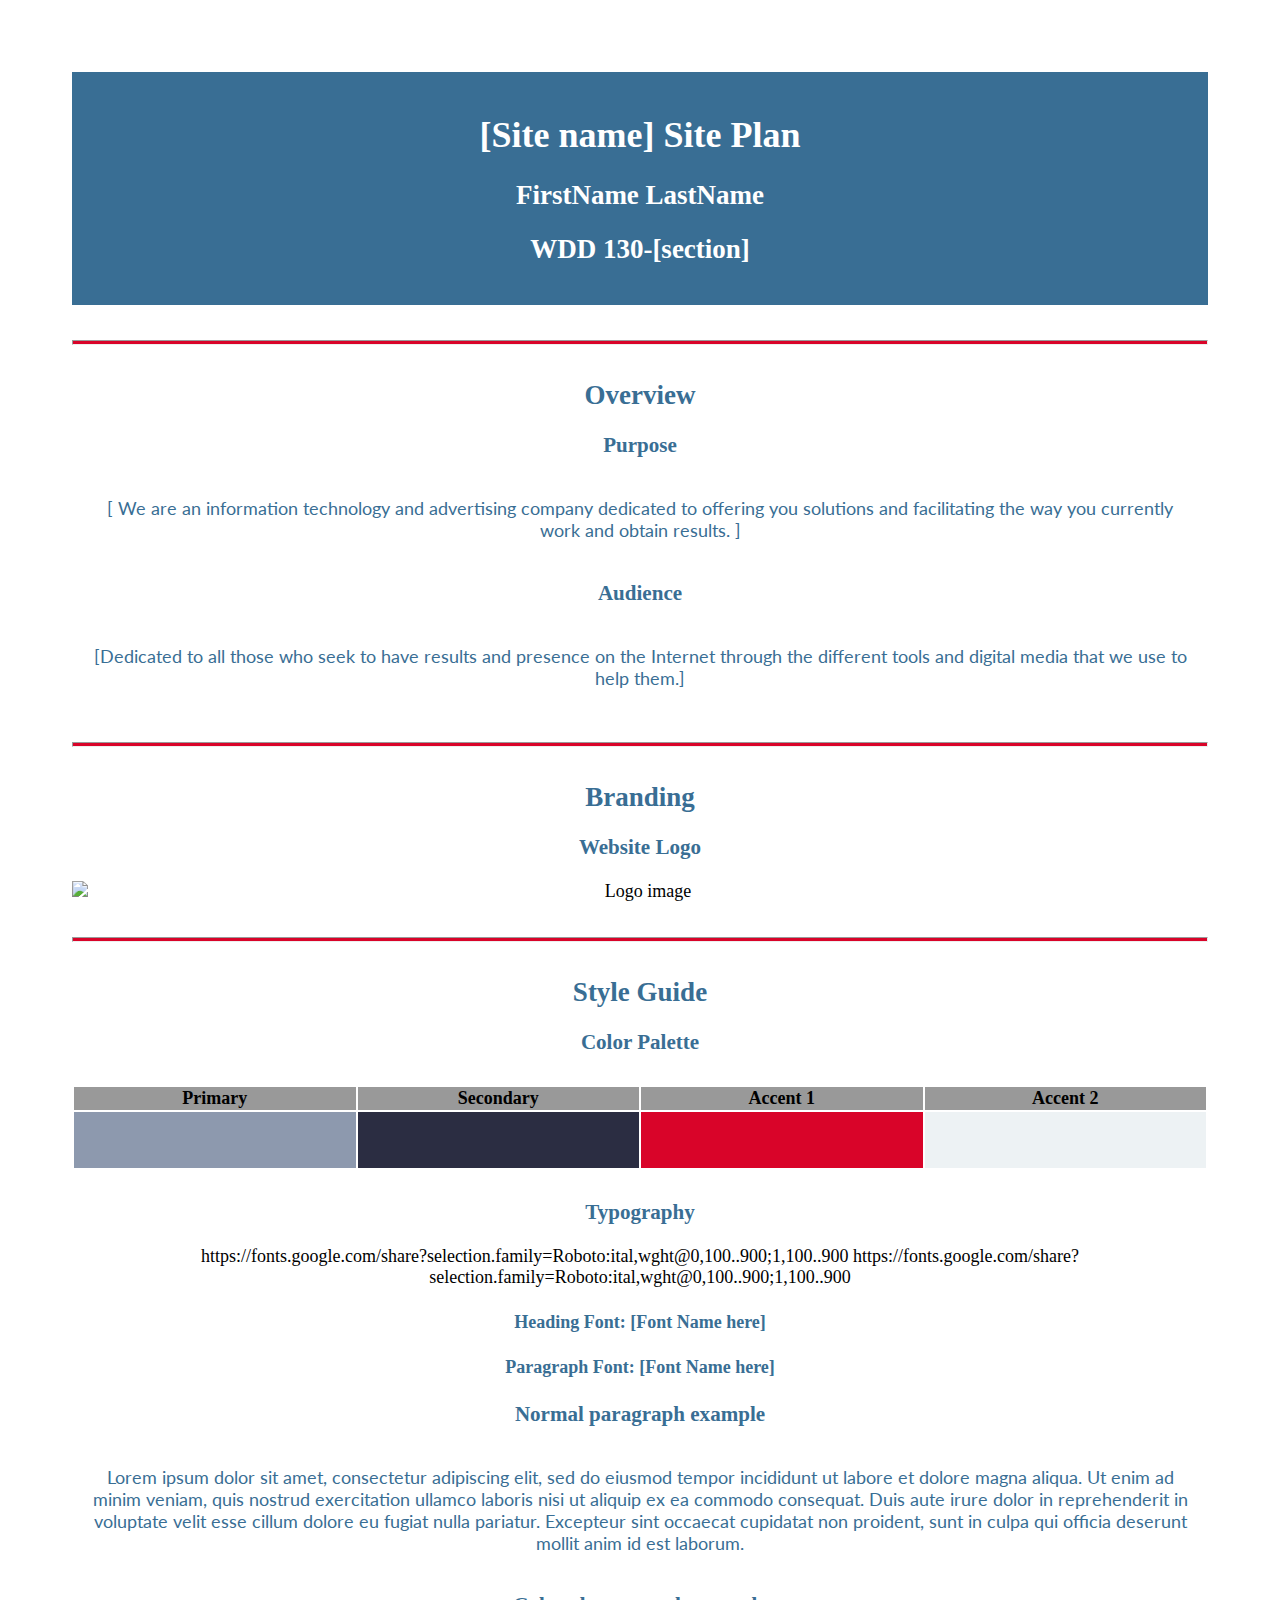
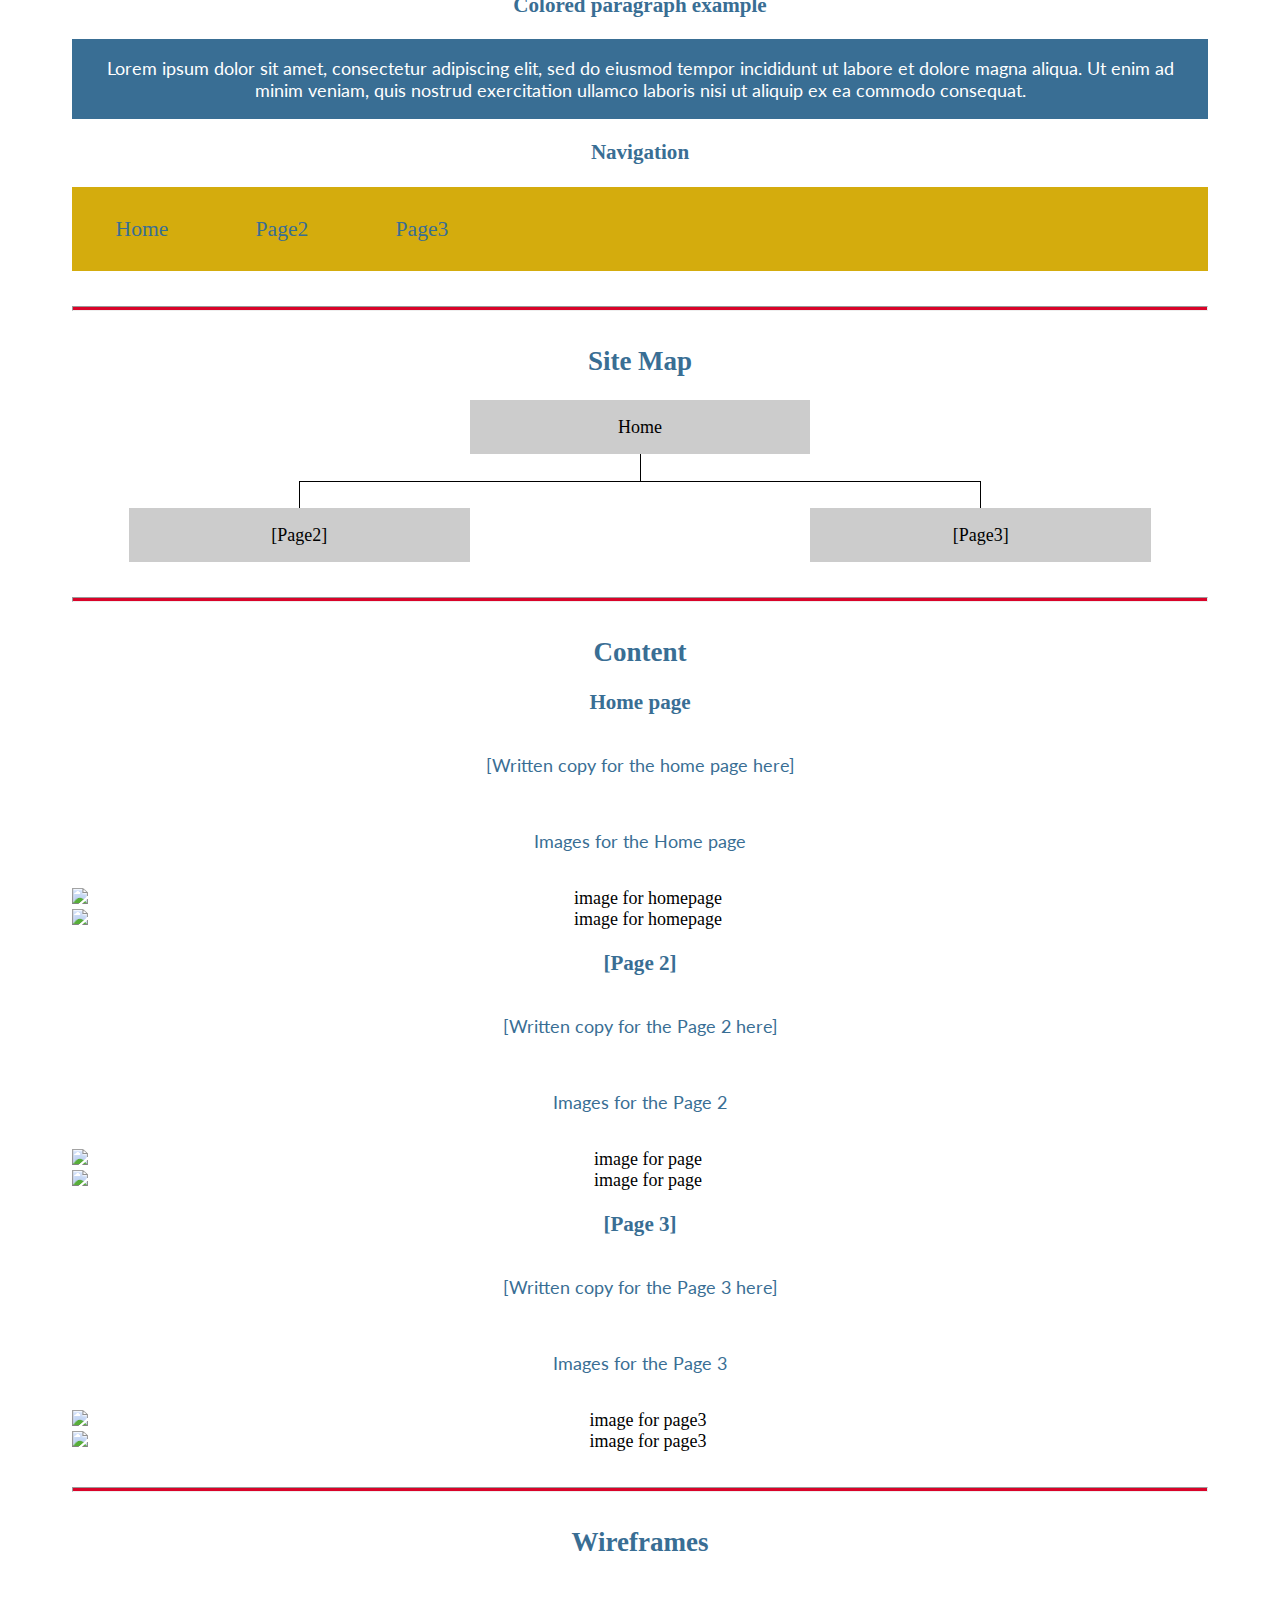
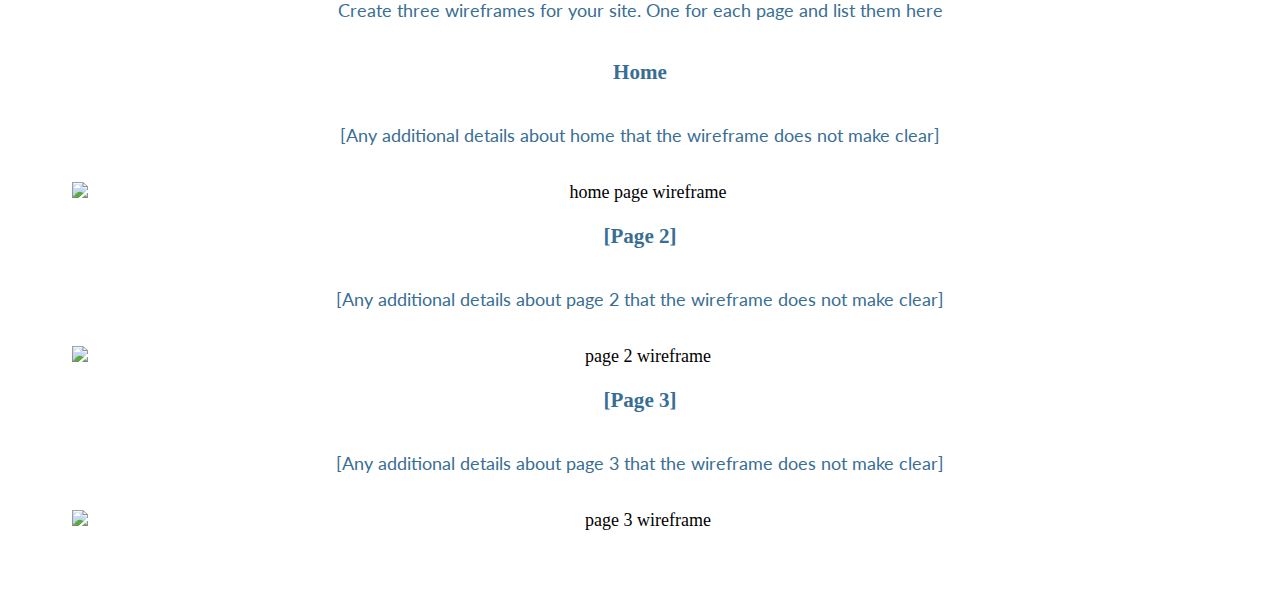
==== marketingdesign/site-plan.html @ 8b28b7a2 "personal site" ====
<!DOCTYPE html>
<html lang="en-us">
    
  <head>
    <meta charset="utf-8">
    <title>Site Plan</title>
    <link type="text/css" rel="stylesheet" href="styles/site-plan.css">
  </head>

  <body>
    <header>
      <h1>[Site name] Site Plan</h1>
      <h2>FirstName LastName</h2>
      <h2>WDD 130-[section]</h2>
      <!-- In the header above, add the name or your site, your name and class number. For example if you are in section 3 you would put WDD 130.03 -->
    </header>
    <main>

      <!-- ------------------------Steps 2-3------------------------------ -->
      <hr>
      <h2>Overview</h2>
      <h3>Purpose</h3>
      <p>[
        We are an information technology and advertising company dedicated to offering you solutions and facilitating the way you currently work and obtain results.
]</p>  <!-- change this -->


      <h3>Audience</h3>
      <p>[Dedicated to all those who seek to have results and presence on the Internet through the different tools and digital media that we use to help them.]</p>  <!-- change this -->

      <hr>
      <h2>Branding</h2>
      <h3>Website Logo</h3>
      <!-- Replace this with some sort of logo for your site.  A logo can be as simple as the name of your site in a nice font :) -->
      <img src="#" alt="Logo image">
      <hr>
      <h2>
        Style Guide
      </h2>

      <!-- ------------------------Steps 4-8------------------------------ -->

      <h3>
        Color Palette
      </h3>
      <!--  The colors you choose for a website are one of the most important decisions you will make. Follow the instructions on the activity in iLearn. You should have at least 2 colors but do not have to fill in all 4 if you do not need them.  -->
      <link rel="stylesheet" href="https://coolors.co/palette/2b2d42-8d99ae-edf2f4-ef233c-d90429">
      <table class="colors">
        <tr><th>Primary</th><th>Secondary</th><th>Accent 1</th><th>Accent 2</th></tr>
        <!-- Switch to the site-plan.css file and change your colors there. -->
        <tr><td class="primary"></td><td class="secondary"></td><td class="accent1"></td><td class="accent2"></td></tr>
      </table>

      <!-- ------------------------Step 9------------------------------ -->

      <h3>
        Typography
      </h3>
      <!-- Choose a font for your paragraphs (body copy) and headlines. What font(s) have you chosen? Why did you choose what you did?  Make sure to review the list of web safe fonts at W3Schools.org as a starting point.  Think also about which of your colors above you might use for background and font colors. -->
      https://fonts.google.com/share?selection.family=Roboto:ital,wght@0,100..900;1,100..900
      https://fonts.google.com/share?selection.family=Roboto:ital,wght@0,100..900;1,100..900
      <h4>
        Heading Font: [Font Name here]  <!-- change this -->
      </h4>
      <h4>
        Paragraph Font: [Font Name here]  <!-- change this -->
      </h4>
      <h3>
        Normal paragraph example
      </h3>
      <p>
        Lorem ipsum dolor sit amet, consectetur adipiscing elit, sed do eiusmod tempor incididunt ut labore et dolore magna aliqua. Ut enim ad minim veniam, quis nostrud exercitation ullamco laboris nisi ut aliquip ex ea commodo consequat. Duis aute irure dolor in reprehenderit in voluptate velit esse cillum dolore eu fugiat nulla pariatur. Excepteur sint occaecat cupidatat non proident, sunt in culpa qui officia deserunt mollit anim id est laborum.
      </p>
      <h3>
        Colored paragraph example
      </h3>
      <p class="colored">
        Lorem ipsum dolor sit amet, consectetur adipiscing elit, sed do eiusmod tempor incididunt ut labore et dolore magna aliqua. Ut enim ad minim veniam, quis nostrud exercitation ullamco laboris nisi ut aliquip ex ea commodo consequat. 
      </p>

      <!-- ------------------------Step 10------------------------------ -->

      <h3>
        Navigation
      </h3>
      <!-- Think about how you want your navigation bar to look. In the site-plan.css file change the colors to your colors to get the look you desire. --> 
      <nav>
        <a href="#">Home</a>
        <a href="#">Page2</a>
        <a href="#">Page3</a>
      </nav>
      <hr>
      <h2>
        Site Map
      </h2>
      <div class="sitemap">
        <div class="sm-home">
          Home
        </div>
        <div class="sm-page2">
          [Page2] <!-- change this -->
        </div>
        <div class="sm-page3">
          [Page3]  <!-- change this -->
        </div>

        <div class="top">
          &nbsp;
        </div>
        <div class="left">
          &nbsp;
        </div>
        <div class="right">
          &nbsp;
        </div>

      </div>

      <!-- --------Content Section -------------- -->
      <hr>
      <h2>
        Content
      </h2>
      <h3>Home page</h3>
      <p>
        [Written copy for the home page here]
      </p>
      <p>Images for the Home page</p>
        <img src="#" alt="image for homepage">
        <img src="#" alt="image for homepage">

      </ul>
      <h3>[Page 2]</h3>
      <p>
        [Written copy for the Page 2 here]
      </p>
      <p>Images for the Page 2</p>
        <img src="#" alt="image for page">
        <img src="#" alt="image for page">

      </ul>
      <h3>[Page 3]</h3>
      <p>
        [Written copy for the Page 3 here]
      </p>
      <p>Images for the Page 3</p>
        <img src="#" alt="image for page3">
        <img src="#" alt="image for page3">

      </ul>
      <hr>
      <h2>
        Wireframes
      </h2>
      <p>
        Create three wireframes for your site. One for each page and list them here</p>

      <h3>Home</h3>
      <p>         
        [Any additional details about home that the wireframe does not make clear]
      </p>
      <img src="#" alt="home page wireframe">

      <h3>[Page 2]</h3>
      <p>         
        [Any additional details about page 2 that the wireframe does not make clear]
      </p>
      <img src="#" alt="page 2 wireframe">

      <h3>[Page 3]</h3>
      <p>         
        [Any additional details about page 3 that the wireframe does not make clear]
      </p>
      <img src="#" alt="page 3 wireframe">
    </main>
  </body>

</html>
---- marketingdesign/styles/site-plan.css ----
/* if you are using any Google fonts change the font names below to your fonts. 
Any spaces in your font name should be replaced with a +. 
Fonts are separated by a | */
@import url('https://fonts.googleapis.com/css?family=IM+Fell+French+Canon+SC|Lato');

:root {
  /* change the values below to your colors from your palette */
  --primary-color: #8D99AE ;
  --secondary-color:#2B2D42  ;
  --accent1-color: #D90429;
  --accent2-color: #EDF2F4;

  /* change the values below to your chosen font(s) */
  --heading-font: "IM Fell French Canon SC";
  --paragraph-font: Lato, Helvetica, sans-serif;

  /* these colors below should be chosen from among your palette colors above */
  --headline-color-on-white: #396E94;  /* headlines on a white background */ 
  --headline-color-on-color: white; /* headlines on a colored background */ 
  --paragraph-color-on-white: #396E94; /* paragraph text on a white background */ 
  --paragraph-color-on-color: white; /* paragraph text on a colored background */ 
  --paragraph-background-color: #396E94  ;
  --nav-link-color: #396E94;
  --nav-background-color: #D4AC0D;
  --nav-hover-link-color: white;
  --nav-hover-background-color: #396E94;
}


/*  Look around below...but DON'T CHANGE ANYTHING! */

body {
  max-width: 1200px;
  margin: 0 auto;
  padding: 4em;
  font-size: 18px;
  text-align: center;
}
img {
  display: block;
  margin: 0 auto;
}
h1, h2, h3, h4, h5, h6 {
  font-family: var(--heading-font);
  color: var(--headline-color-on-white);
}
h2 {
  text-align: center;
}
hr {
  height: 3px;
  margin: 35px 0;
  background: var(--accent1-color);
}
header {
  padding: 1em;
  text-align: center;
  color: var(--headline-color-on-color);
  background-color: var(--paragraph-background-color);
}
header > h1, header > h2 {
  color: var(--headline-color-on-color);
}

p {
  font-family: var(--paragraph-font);
  color: var(--paragraph-color-on-white);
  padding: 1em;
}
.colors {
  width: 100%;
  min-width: 350px;
  margin: 30px auto;
  text-align: center;
}
.colors th {
  background-color: #999;
}
.colors td{
  width: 25%;
  height: 3em;
}

.primary {
  background-color: var(--primary-color);
}
.secondary {
  background-color: var(--secondary-color);
}
.accent1 {
  background-color: var(--accent1-color);
}
.accent2{
  background-color: var(--accent2-color);
}

p.colored {
  background-color: var(--paragraph-background-color);
  color: var(--paragraph-color-on-color);
}

nav {
  background-color: var(--nav-background-color);
  line-height: 3em;
  text-align: center;
  font-size: 1.2em;
}
nav  {
  list-style-type: none;
  display: flex;

}
nav a {
  padding:1em;
  min-width: 120px;
  text-decoration: none;
  padding: 10px;

}
nav a:link, nav a:visited {
  color: var(--nav-link-color);
}
nav a:hover {
  color: var(--nav-hover-link-color);
  background-color: var(--nav-hover-background-color);
}

.sitemap {
  display: grid;
  justify-content: center;

  grid-template-columns: repeat(6, 15%);
  grid-template-rows: 3em 1.5em 1.5em 3em;
  grid-template-areas: ". . home home . ."
    ". . . top . ."
    ". left left right right ."
    "page2 page2 . . page3 page3";
}
.sitemap > div {

  text-align: center;

}
.sm-home {
  grid-area: home;
  background-color: #ccc;
  line-height: 3em;
}
.sm-page2 {
  grid-area: page2;
  background-color: #ccc;
  line-height: 3em;
}
.sm-page3 {
  grid-area: page3;
  background-color: #ccc;
  line-height: 3em;
}

.top {
  grid-area: top;
  border-left: 1px solid;
}

.left {
  grid-area: left;
  border-top: 1px solid;
  border-left: 1px solid;
}

.right {
  grid-area: right;
  border-top: 1px solid;
  border-right: 1px solid;
}
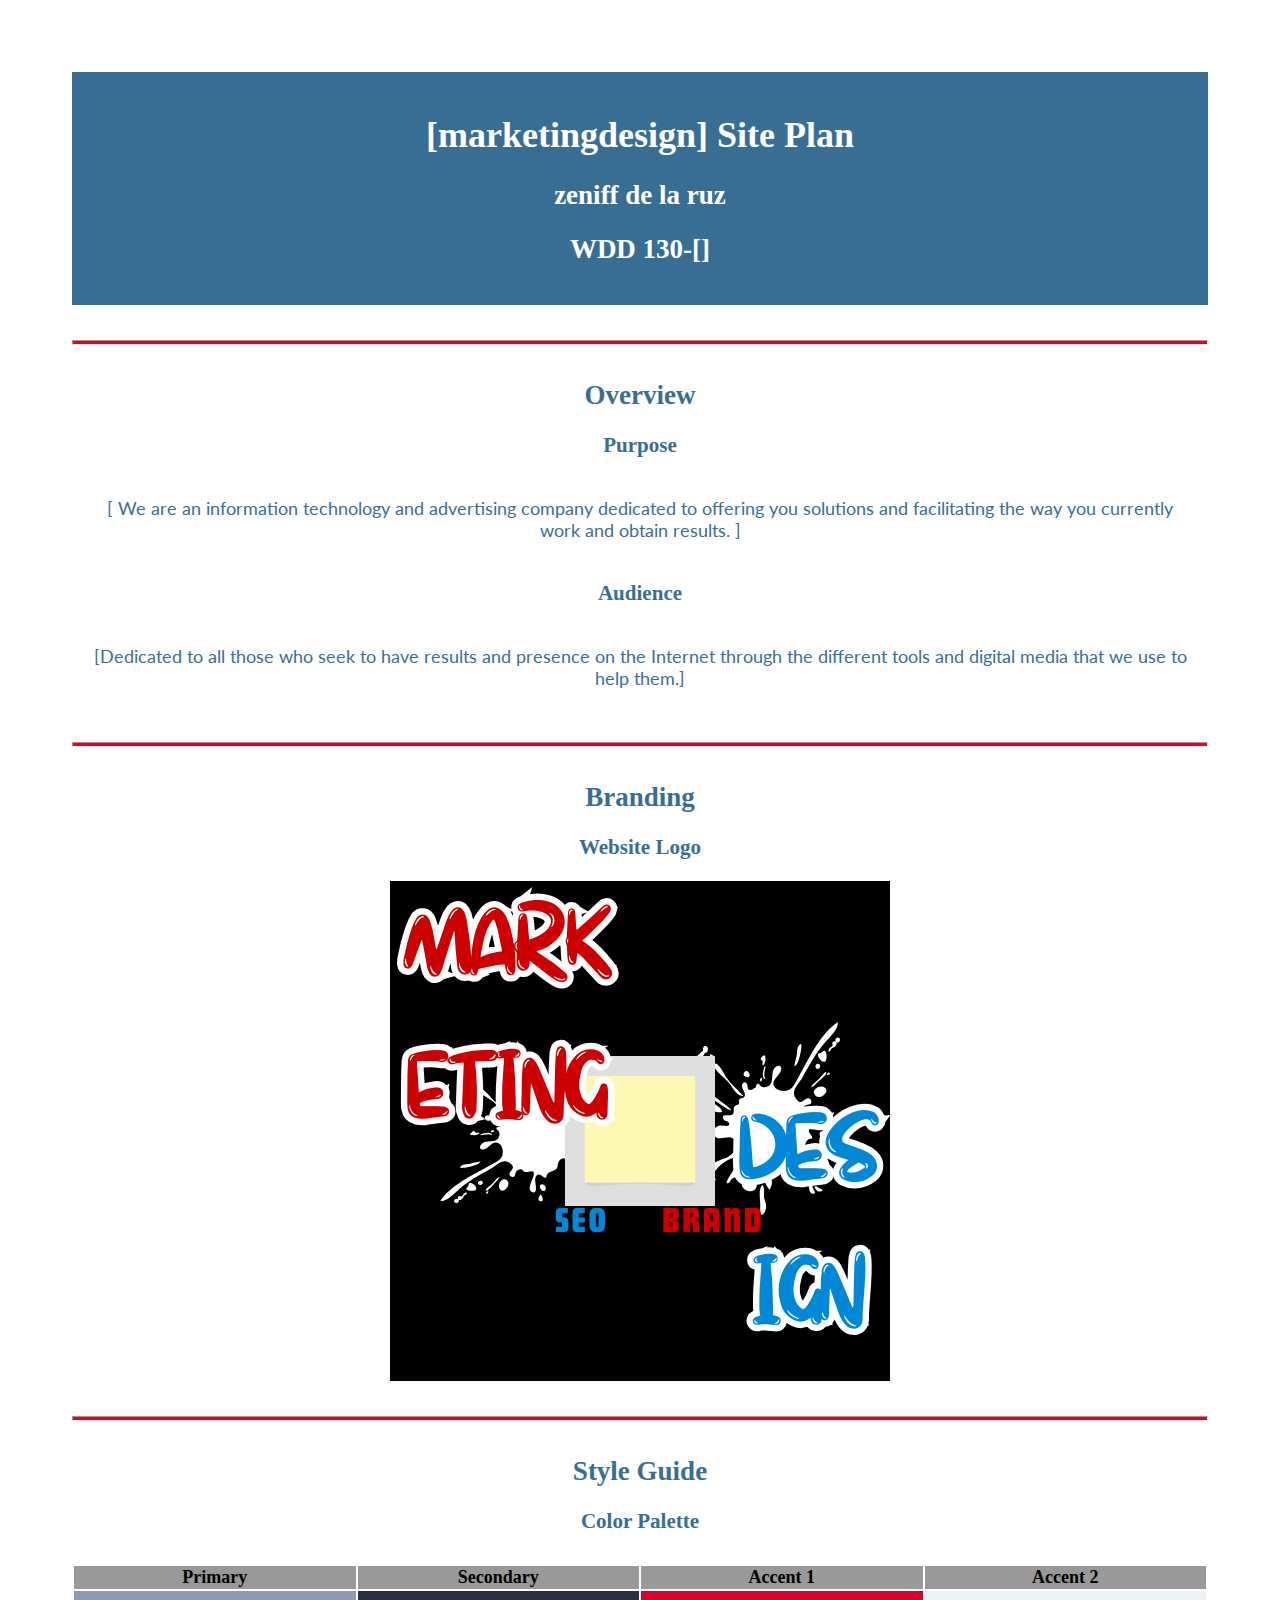
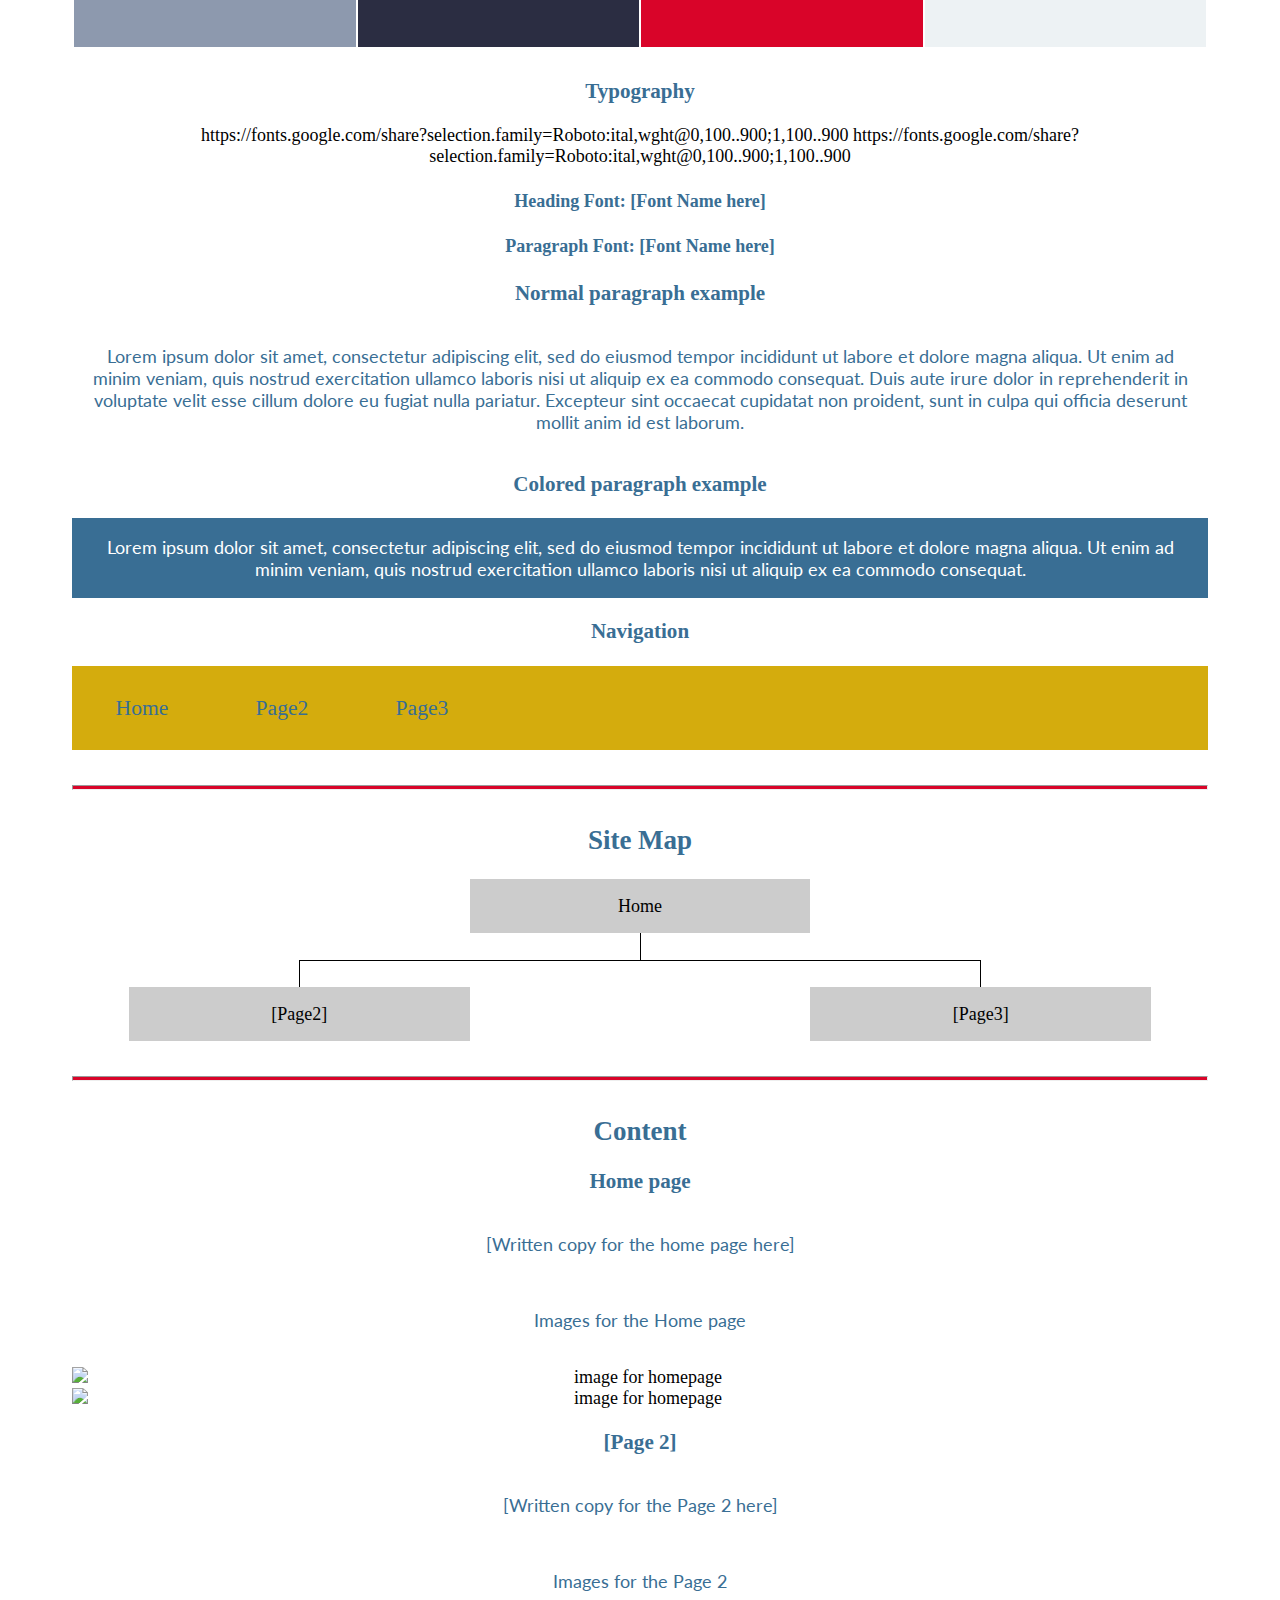
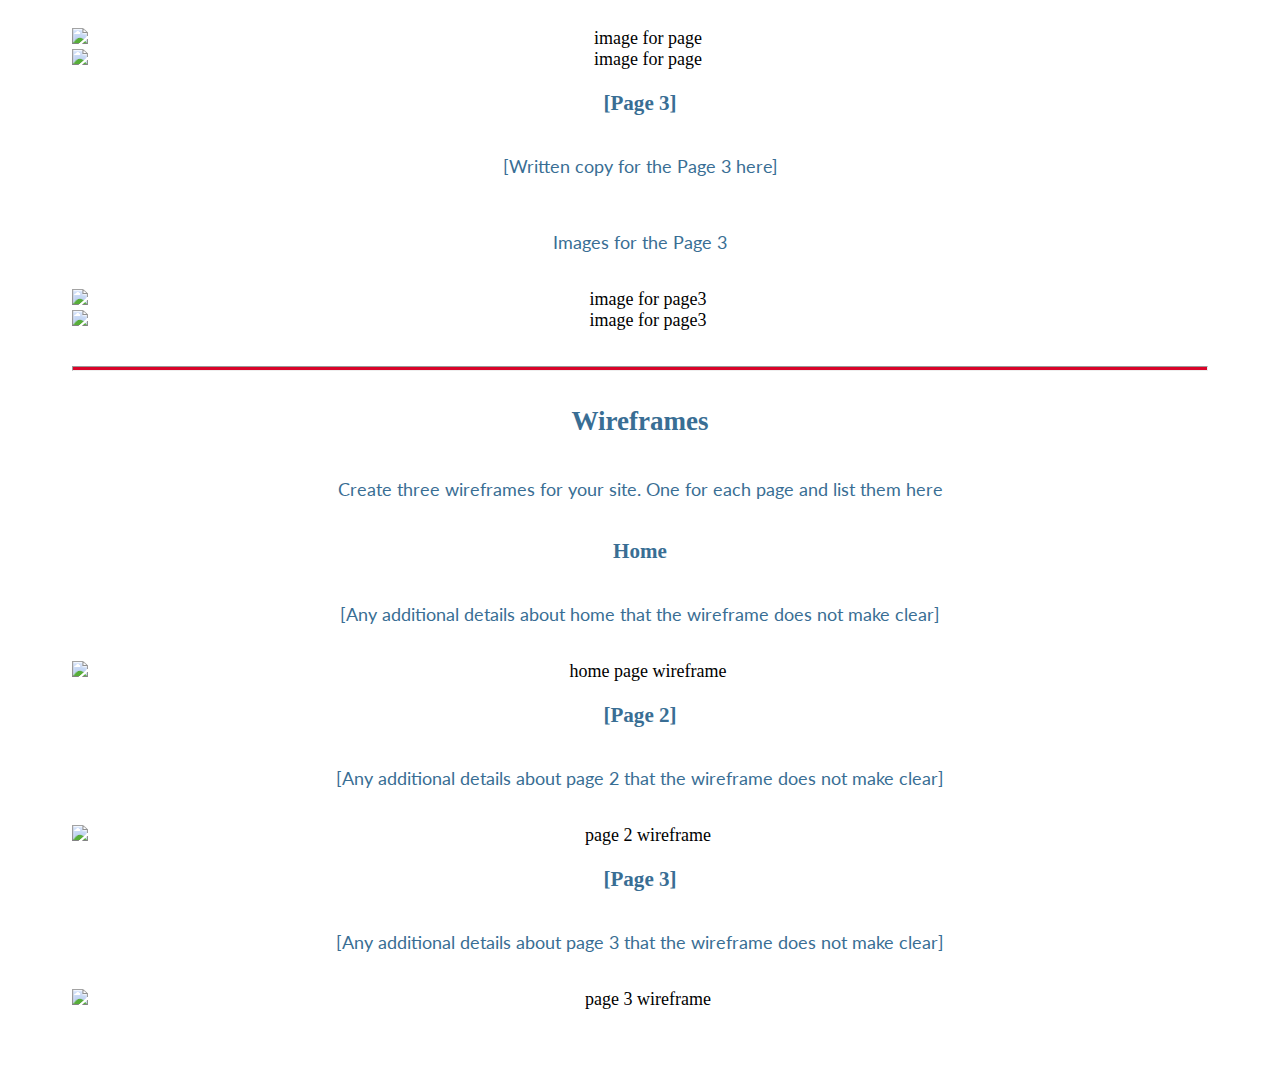
==== commit eb7b47e2: "add log personal site" ====
--- a/marketingdesign/site-plan.html
+++ b/marketingdesign/site-plan.html
@@ -10,9 +10,9 @@
 
   <body>
     <header>
-      <h1>[Site name] Site Plan</h1>
-      <h2>FirstName LastName</h2>
-      <h2>WDD 130-[section]</h2>
+      <h1>[marketingdesign] Site Plan</h1>
+      <h2>zeniff de la ruz</h2>
+      <h2>WDD 130-[]</h2>
       <!-- In the header above, add the name or your site, your name and class number. For example if you are in section 3 you would put WDD 130.03 -->
     </header>
     <main>
@@ -33,7 +33,7 @@
       <h2>Branding</h2>
       <h3>Website Logo</h3>
       <!-- Replace this with some sort of logo for your site.  A logo can be as simple as the name of your site in a nice font :) -->
-      <img src="#" alt="Logo image">
+      <img src="styles/images/logomarketingdesign.png" alt="Logo image">
       <hr>
       <h2>
         Style Guide
